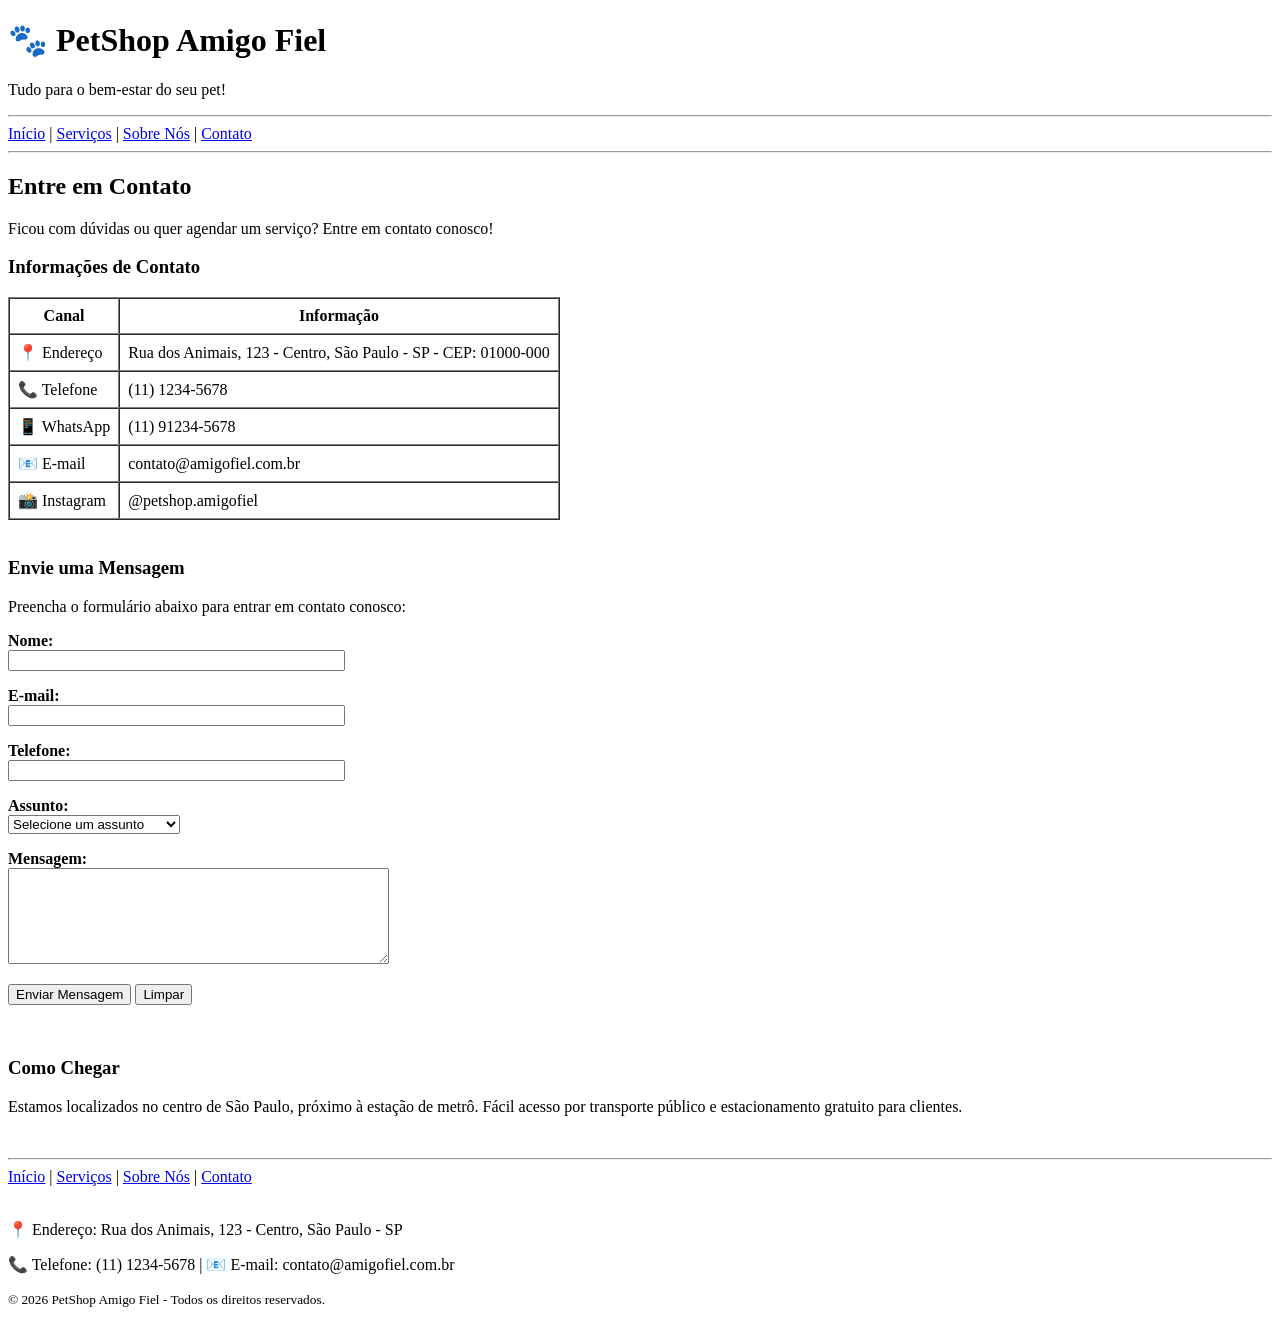
==== contato.html @ 0a58336a "Fase 1 - PetShop Amigo Fiel: HTML puro" ====
<!DOCTYPE html>
<html lang="pt-BR">
<head>
    <meta charset="UTF-8">
    <meta name="viewport" content="width=device-width, initial-scale=1.0">
    <title>PetShop Amigo Fiel - Contato</title>
</head>
<body>

    <!-- CABEÇALHO -->
    <header>
        <h1>🐾 PetShop Amigo Fiel</h1>
        <p>Tudo para o bem-estar do seu pet!</p>
        <hr>
        <nav>
            <a href="index.html">Início</a> |
            <a href="servicos.html">Serviços</a> |
            <a href="sobre.html">Sobre Nós</a> |
            <a href="contato.html">Contato</a>
        </nav>
        <hr>
    </header>

    <!-- CORPO DA PÁGINA -->
    <main>
        <h2>Entre em Contato</h2>
        <p>Ficou com dúvidas ou quer agendar um serviço? Entre em contato conosco!</p>

        <h3>Informações de Contato</h3>
        <table border="1" cellpadding="8" cellspacing="0">
            <tr>
                <th>Canal</th>
                <th>Informação</th>
            </tr>
            <tr>
                <td>📍 Endereço</td>
                <td>Rua dos Animais, 123 - Centro, São Paulo - SP - CEP: 01000-000</td>
            </tr>
            <tr>
                <td>📞 Telefone</td>
                <td>(11) 1234-5678</td>
            </tr>
            <tr>
                <td>📱 WhatsApp</td>
                <td>(11) 91234-5678</td>
            </tr>
            <tr>
                <td>📧 E-mail</td>
                <td>contato@amigofiel.com.br</td>
            </tr>
            <tr>
                <td>📸 Instagram</td>
                <td>@petshop.amigofiel</td>
            </tr>
        </table>

        <br>

        <h3>Envie uma Mensagem</h3>
        <p>Preencha o formulário abaixo para entrar em contato conosco:</p>

        <form>
            <p>
                <label for="nome"><strong>Nome:</strong></label><br>
                <input type="text" id="nome" name="nome" size="40">
            </p>
            <p>
                <label for="email"><strong>E-mail:</strong></label><br>
                <input type="email" id="email" name="email" size="40">
            </p>
            <p>
                <label for="telefone"><strong>Telefone:</strong></label><br>
                <input type="tel" id="telefone" name="telefone" size="40">
            </p>
            <p>
                <label for="assunto"><strong>Assunto:</strong></label><br>
                <select id="assunto" name="assunto">
                    <option value="">Selecione um assunto</option>
                    <option value="agendamento">Agendamento de Serviço</option>
                    <option value="produtos">Dúvidas sobre Produtos</option>
                    <option value="orcamento">Solicitar Orçamento</option>
                    <option value="reclamacao">Reclamação</option>
                    <option value="outro">Outro</option>
                </select>
            </p>
            <p>
                <label for="mensagem"><strong>Mensagem:</strong></label><br>
                <textarea id="mensagem" name="mensagem" rows="6" cols="45"></textarea>
            </p>
            <p>
                <input type="submit" value="Enviar Mensagem">
                <input type="reset" value="Limpar">
            </p>
        </form>

        <br>

        <h3>Como Chegar</h3>
        <p>Estamos localizados no centro de São Paulo, próximo à estação de metrô. Fácil acesso por transporte público e estacionamento gratuito para clientes.</p>
    </main>

    <br>

    <!-- RODAPÉ -->
    <footer>
        <hr>
        <nav>
            <a href="index.html">Início</a> |
            <a href="servicos.html">Serviços</a> |
            <a href="sobre.html">Sobre Nós</a> |
            <a href="contato.html">Contato</a>
        </nav>
        <br>
        <p>📍 Endereço: Rua dos Animais, 123 - Centro, São Paulo - SP</p>
        <p>📞 Telefone: (11) 1234-5678 | 📧 E-mail: contato@amigofiel.com.br</p>
        <p><small>&copy; 2026 PetShop Amigo Fiel - Todos os direitos reservados.</small></p>
    </footer>

</body>
</html>
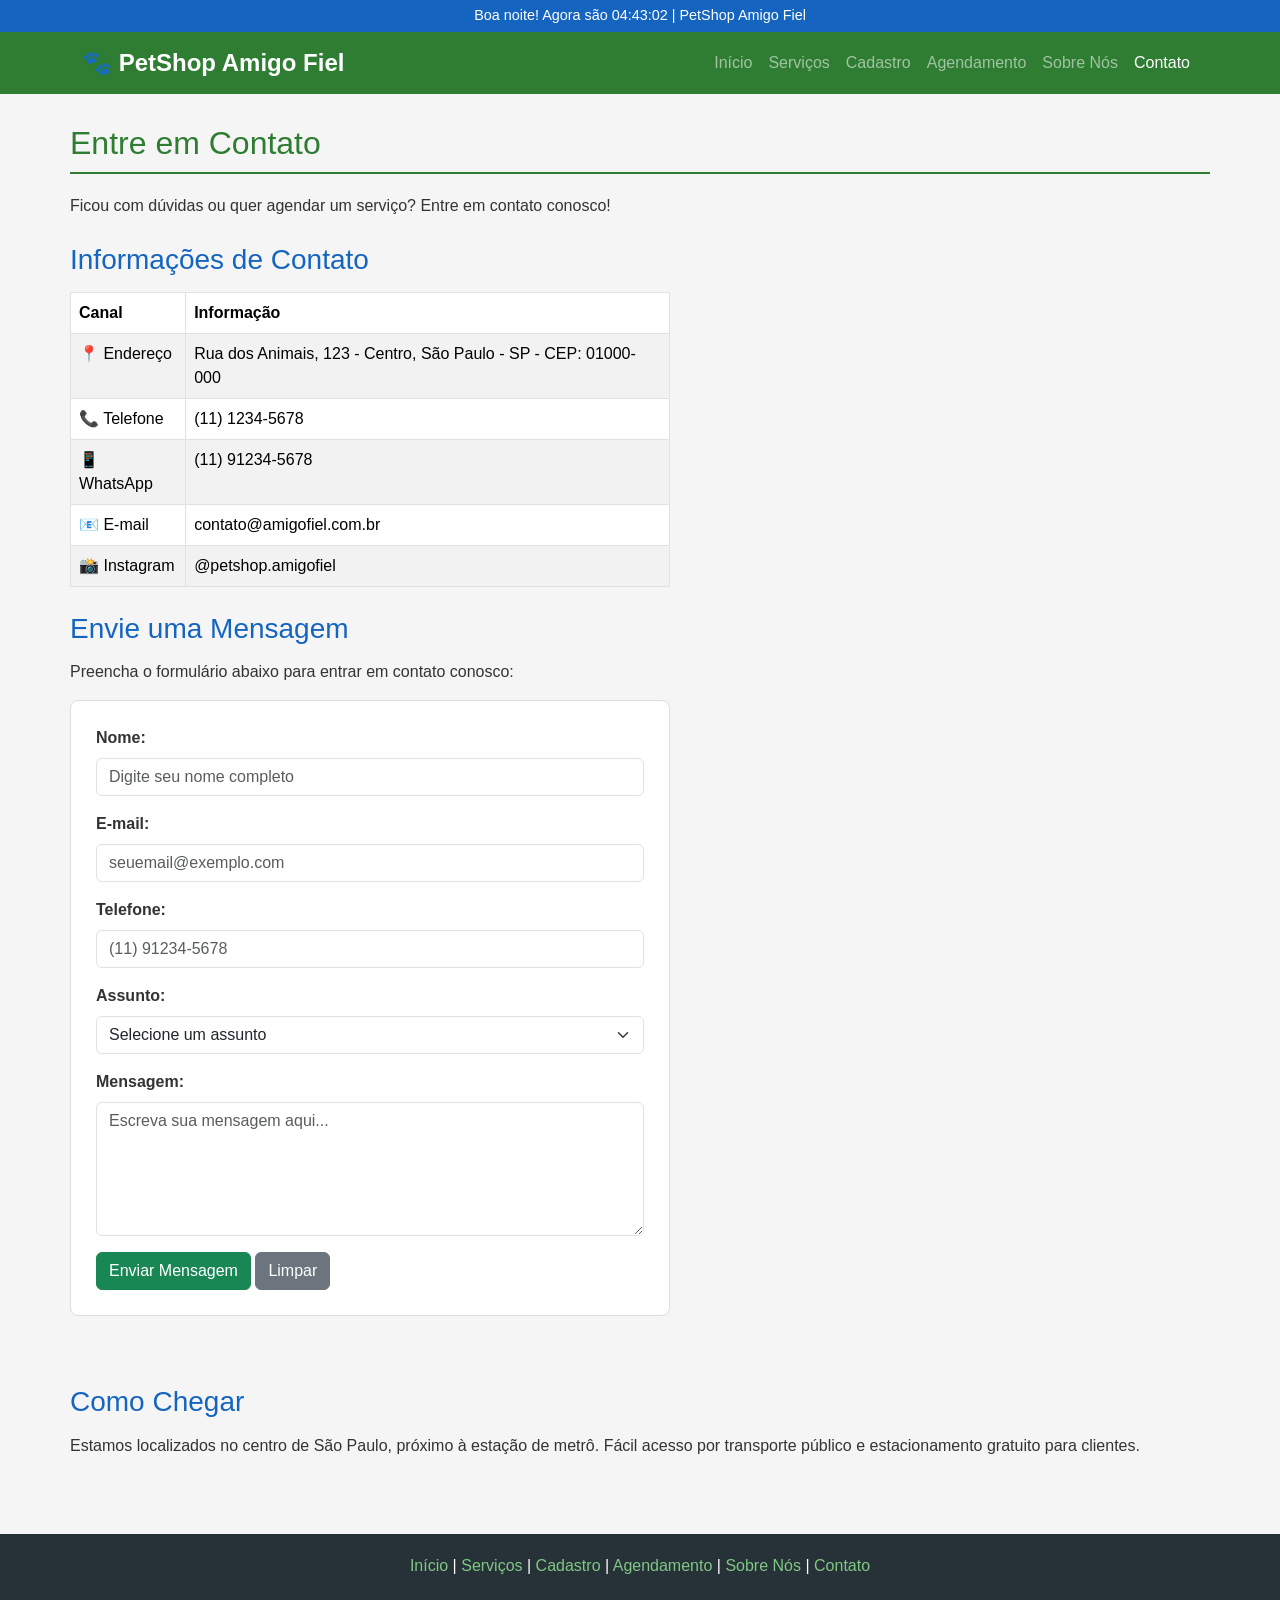
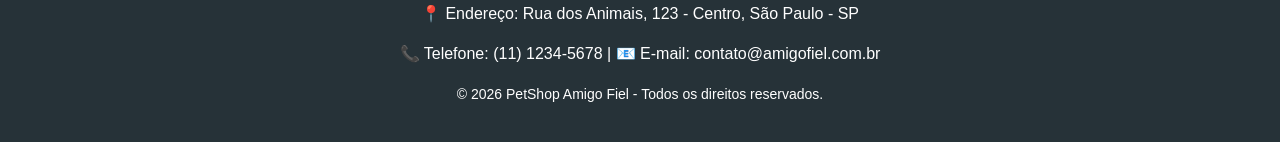
==== commit 0f695b7b: "Fase 2: CSS/Bootstrap, JavaScript, cadastro, agendamento, acessibilidade" ====
--- a/contato.html
+++ b/contato.html
@@ -3,95 +3,117 @@
 <head>
     <meta charset="UTF-8">
     <meta name="viewport" content="width=device-width, initial-scale=1.0">
+    <meta name="description" content="Entre em contato com o PetShop Amigo Fiel - telefone, e-mail e formulário">
     <title>PetShop Amigo Fiel - Contato</title>
+    <!-- Bootstrap CSS local -->
+    <link rel="stylesheet" href="css/bootstrap.min.css">
+    <!-- CSS Customizado -->
+    <link rel="stylesheet" href="css/style.css">
 </head>
 <body>
 
-    <!-- CABEÇALHO -->
-    <header>
-        <h1>🐾 PetShop Amigo Fiel</h1>
-        <p>Tudo para o bem-estar do seu pet!</p>
-        <hr>
-        <nav>
-            <a href="index.html">Início</a> |
-            <a href="servicos.html">Serviços</a> |
-            <a href="sobre.html">Sobre Nós</a> |
-            <a href="contato.html">Contato</a>
-        </nav>
-        <hr>
-    </header>
+    <!-- Link de acessibilidade: pular para o conteúdo principal -->
+    <a href="#conteudo-principal" class="skip-nav" aria-label="Pular para o conteúdo principal">Pular para o conteúdo</a>
 
-    <!-- CORPO DA PÁGINA -->
-    <main>
+    <!-- BARRA DE SAUDAÇÃO E RELÓGIO -->
+    <div id="saudacao" role="status" aria-live="polite">Carregando...</div>
+
+    <!-- NAVBAR BOOTSTRAP -->
+    <nav class="navbar navbar-expand-lg navbar-dark" role="navigation" aria-label="Menu principal">
+        <div class="container">
+            <a class="navbar-brand" href="index.html">🐾 PetShop Amigo Fiel</a>
+            <button class="navbar-toggler" type="button" data-bs-toggle="collapse" data-bs-target="#navbarNav"
+                    aria-controls="navbarNav" aria-expanded="false" aria-label="Abrir menu de navegação">
+                <span class="navbar-toggler-icon"></span>
+            </button>
+            <div class="collapse navbar-collapse" id="navbarNav">
+                <ul class="navbar-nav ms-auto">
+                    <li class="nav-item"><a class="nav-link" href="index.html" aria-label="Página Inicial">Início</a></li>
+                    <li class="nav-item"><a class="nav-link" href="servicos.html" aria-label="Nossos Serviços">Serviços</a></li>
+                    <li class="nav-item"><a class="nav-link" href="cadastro.html" aria-label="Cadastro de Cliente e Pet">Cadastro</a></li>
+                    <li class="nav-item"><a class="nav-link" href="agendamento.html" aria-label="Agendamento de Serviço">Agendamento</a></li>
+                    <li class="nav-item"><a class="nav-link" href="sobre.html" aria-label="Sobre Nós">Sobre Nós</a></li>
+                    <li class="nav-item"><a class="nav-link active" href="contato.html" aria-label="Entre em Contato">Contato</a></li>
+                </ul>
+            </div>
+        </div>
+    </nav>
+
+    <!-- CONTEÚDO PRINCIPAL -->
+    <main id="conteudo-principal" class="container secao-conteudo" role="main">
         <h2>Entre em Contato</h2>
         <p>Ficou com dúvidas ou quer agendar um serviço? Entre em contato conosco!</p>
 
+        <!-- Informações de Contato -->
         <h3>Informações de Contato</h3>
-        <table border="1" cellpadding="8" cellspacing="0">
-            <tr>
-                <th>Canal</th>
-                <th>Informação</th>
-            </tr>
-            <tr>
-                <td>📍 Endereço</td>
-                <td>Rua dos Animais, 123 - Centro, São Paulo - SP - CEP: 01000-000</td>
-            </tr>
-            <tr>
-                <td>📞 Telefone</td>
-                <td>(11) 1234-5678</td>
-            </tr>
-            <tr>
-                <td>📱 WhatsApp</td>
-                <td>(11) 91234-5678</td>
-            </tr>
-            <tr>
-                <td>📧 E-mail</td>
-                <td>contato@amigofiel.com.br</td>
-            </tr>
-            <tr>
-                <td>📸 Instagram</td>
-                <td>@petshop.amigofiel</td>
-            </tr>
+        <table class="table table-striped table-bordered" style="max-width: 600px;">
+            <thead>
+                <tr>
+                    <th>Canal</th>
+                    <th>Informação</th>
+                </tr>
+            </thead>
+            <tbody>
+                <tr>
+                    <td>📍 Endereço</td>
+                    <td>Rua dos Animais, 123 - Centro, São Paulo - SP - CEP: 01000-000</td>
+                </tr>
+                <tr>
+                    <td>📞 Telefone</td>
+                    <td>(11) 1234-5678</td>
+                </tr>
+                <tr>
+                    <td>📱 WhatsApp</td>
+                    <td>(11) 91234-5678</td>
+                </tr>
+                <tr>
+                    <td>📧 E-mail</td>
+                    <td>contato@amigofiel.com.br</td>
+                </tr>
+                <tr>
+                    <td>📸 Instagram</td>
+                    <td>@petshop.amigofiel</td>
+                </tr>
+            </tbody>
         </table>
 
-        <br>
-
+        <!-- Formulário de Contato -->
         <h3>Envie uma Mensagem</h3>
         <p>Preencha o formulário abaixo para entrar em contato conosco:</p>
 
-        <form>
-            <p>
-                <label for="nome"><strong>Nome:</strong></label><br>
-                <input type="text" id="nome" name="nome" size="40">
-            </p>
-            <p>
-                <label for="email"><strong>E-mail:</strong></label><br>
-                <input type="email" id="email" name="email" size="40">
-            </p>
-            <p>
-                <label for="telefone"><strong>Telefone:</strong></label><br>
-                <input type="tel" id="telefone" name="telefone" size="40">
-            </p>
-            <p>
-                <label for="assunto"><strong>Assunto:</strong></label><br>
-                <select id="assunto" name="assunto">
-                    <option value="">Selecione um assunto</option>
-                    <option value="agendamento">Agendamento de Serviço</option>
-                    <option value="produtos">Dúvidas sobre Produtos</option>
-                    <option value="orcamento">Solicitar Orçamento</option>
-                    <option value="reclamacao">Reclamação</option>
-                    <option value="outro">Outro</option>
-                </select>
-            </p>
-            <p>
-                <label for="mensagem"><strong>Mensagem:</strong></label><br>
-                <textarea id="mensagem" name="mensagem" rows="6" cols="45"></textarea>
-            </p>
-            <p>
-                <input type="submit" value="Enviar Mensagem">
-                <input type="reset" value="Limpar">
-            </p>
-        </form>
+        <div class="formulario-secao" style="max-width: 600px;">
+            <form>
+                <div class="mb-3">
+                    <label for="nome" class="form-label"><strong>Nome:</strong></label>
+                    <input type="text" class="form-control" id="nome" name="nome" placeholder="Digite seu nome completo" required>
+                </div>
+                <div class="mb-3">
+                    <label for="email" class="form-label"><strong>E-mail:</strong></label>
+                    <input type="email" class="form-control" id="email" name="email" placeholder="seuemail@exemplo.com" required>
+                </div>
+                <div class="mb-3">
+                    <label for="telefone" class="form-label"><strong>Telefone:</strong></label>
+                    <input type="tel" class="form-control" id="telefone" name="telefone" placeholder="(11) 91234-5678">
+                </div>
+                <div class="mb-3">
+                    <label for="assunto" class="form-label"><strong>Assunto:</strong></label>
+                    <select class="form-select" id="assunto" name="assunto" required>
+                        <option value="">Selecione um assunto</option>
+                        <option value="agendamento">Agendamento de Serviço</option>
+                        <option value="produtos">Dúvidas sobre Produtos</option>
+                        <option value="orcamento">Solicitar Orçamento</option>
+                        <option value="reclamacao">Reclamação</option>
+                        <option value="outro">Outro</option>
+                    </select>
+                </div>
+                <div class="mb-3">
+                    <label for="mensagem" class="form-label"><strong>Mensagem:</strong></label>
+                    <textarea class="form-control" id="mensagem" name="mensagem" rows="5" placeholder="Escreva sua mensagem aqui..." required></textarea>
+                </div>
+                <button type="submit" class="btn btn-success">Enviar Mensagem</button>
+                <button type="reset" class="btn btn-secondary">Limpar</button>
+            </form>
+        </div>
 
         <br>
 
@@ -99,22 +121,28 @@
         <p>Estamos localizados no centro de São Paulo, próximo à estação de metrô. Fácil acesso por transporte público e estacionamento gratuito para clientes.</p>
     </main>
 
-    <br>
+    <!-- RODAPÉ -->
+    <footer role="contentinfo">
+        <div class="container text-center">
+            <nav aria-label="Menu do rodapé">
+                <a href="index.html">Início</a> |
+                <a href="servicos.html">Serviços</a> |
+                <a href="cadastro.html">Cadastro</a> |
+                <a href="agendamento.html">Agendamento</a> |
+                <a href="sobre.html">Sobre Nós</a> |
+                <a href="contato.html">Contato</a>
+            </nav>
+            <br>
+            <p>📍 Endereço: Rua dos Animais, 123 - Centro, São Paulo - SP</p>
+            <p>📞 Telefone: (11) 1234-5678 | 📧 E-mail: contato@amigofiel.com.br</p>
+            <p><small>&copy; <span id="ano-atual">2026</span> PetShop Amigo Fiel - Todos os direitos reservados.</small></p>
+        </div>
+    </footer>
 
-    <!-- RODAPÉ -->
-    <footer>
-        <hr>
-        <nav>
-            <a href="index.html">Início</a> |
-            <a href="servicos.html">Serviços</a> |
-            <a href="sobre.html">Sobre Nós</a> |
-            <a href="contato.html">Contato</a>
-        </nav>
-        <br>
-        <p>📍 Endereço: Rua dos Animais, 123 - Centro, São Paulo - SP</p>
-        <p>📞 Telefone: (11) 1234-5678 | 📧 E-mail: contato@amigofiel.com.br</p>
-        <p><small>&copy; 2026 PetShop Amigo Fiel - Todos os direitos reservados.</small></p>
-    </footer>
+    <!-- Bootstrap JS local -->
+    <script src="js/bootstrap.bundle.min.js"></script>
+    <!-- JavaScript customizado -->
+    <script src="js/main.js"></script>
 
 </body>
 </html>
--- a/css/style.css
+++ b/css/style.css
@@ -0,0 +1,176 @@
+/* ============================================
+   CSS Customizado - PetShop Amigo Fiel (Fase 2)
+   Complementa o Bootstrap com estilos do tema
+   ============================================ */
+
+/* Cores do tema */
+:root {
+    --cor-primaria: #2e7d32;
+    --cor-secundaria: #1565c0;
+    --cor-fundo: #f5f5f5;
+    --cor-texto: #333;
+    --cor-footer: #263238;
+}
+
+/* Reset básico */
+body {
+    font-family: Arial, Helvetica, sans-serif;
+    color: var(--cor-texto);
+    background-color: var(--cor-fundo);
+}
+
+/* ===================== NAVBAR ===================== */
+/* Estilo customizado para a barra de navegação */
+.navbar {
+    background-color: var(--cor-primaria) !important;
+}
+
+.navbar-brand {
+    font-size: 1.5rem;
+    font-weight: bold;
+}
+
+/* ===================== CARROSSEL ===================== */
+/* Ajuste da altura e das imagens do carrossel */
+.carousel-item img {
+    height: 400px;
+    object-fit: cover;
+    width: 100%;
+}
+
+.carousel-caption {
+    background-color: rgba(0, 0, 0, 0.5);
+    border-radius: 10px;
+    padding: 15px;
+}
+
+/* ===================== SEÇÕES ===================== */
+/* Espaçamento e estilo das seções de conteúdo */
+.secao-conteudo {
+    padding: 30px 0;
+}
+
+.secao-conteudo h2 {
+    color: var(--cor-primaria);
+    margin-bottom: 20px;
+    border-bottom: 2px solid var(--cor-primaria);
+    padding-bottom: 10px;
+}
+
+.secao-conteudo h3 {
+    color: var(--cor-secundaria);
+    margin-top: 25px;
+    margin-bottom: 15px;
+}
+
+/* ===================== CARDS DE PRODUTOS ===================== */
+/* Estilo dos cards usados para exibir produtos */
+.card {
+    border: 1px solid #ddd;
+    transition: transform 0.2s;
+    margin-bottom: 20px;
+}
+
+.card:hover {
+    transform: scale(1.02);
+    box-shadow: 0 4px 8px rgba(0,0,0,0.15);
+}
+
+.card img {
+    height: 200px;
+    object-fit: contain;
+    padding: 10px;
+    background-color: #fff;
+}
+
+.card-title {
+    color: var(--cor-primaria);
+    font-weight: bold;
+}
+
+.card .preco {
+    color: var(--cor-secundaria);
+    font-size: 1.2rem;
+    font-weight: bold;
+}
+
+/* ===================== TABELAS ===================== */
+/* Estilo para as tabelas de serviços e horários */
+.table thead {
+    background-color: var(--cor-primaria);
+    color: white;
+}
+
+/* ===================== FORMULÁRIOS ===================== */
+/* Estilo para os formulários de cadastro e agendamento */
+.formulario-secao {
+    background-color: #fff;
+    border: 1px solid #ddd;
+    border-radius: 8px;
+    padding: 25px;
+    margin-bottom: 20px;
+}
+
+.formulario-secao h3 {
+    color: var(--cor-primaria);
+    border-bottom: 1px solid #ddd;
+    padding-bottom: 10px;
+}
+
+/* ===================== FOOTER ===================== */
+/* Estilo do rodapé */
+footer {
+    background-color: var(--cor-footer);
+    color: #fff;
+    padding: 20px 0;
+    margin-top: 30px;
+}
+
+footer a {
+    color: #81c784;
+    text-decoration: none;
+}
+
+footer a:hover {
+    color: #a5d6a7;
+    text-decoration: underline;
+}
+
+/* ===================== SAUDAÇÃO E RELÓGIO ===================== */
+/* Estilo para o relógio e saudação dinâmica no topo */
+#saudacao {
+    font-size: 0.9rem;
+    color: #fff;
+    background-color: var(--cor-secundaria);
+    padding: 5px 15px;
+    text-align: center;
+}
+
+/* ===================== ACESSIBILIDADE ===================== */
+/* Link para pular navegação (visível apenas com foco via teclado) */
+.skip-nav {
+    position: absolute;
+    top: -40px;
+    left: 0;
+    background: var(--cor-primaria);
+    color: #fff;
+    padding: 8px 16px;
+    z-index: 1000;
+    transition: top 0.3s;
+}
+
+.skip-nav:focus {
+    top: 0;
+}
+
+/* ===================== RESPONSIVIDADE ===================== */
+/* Ajustes para telas menores */
+@media (max-width: 768px) {
+    .carousel-item img {
+        height: 200px;
+    }
+
+    .card img {
+        height: 150px;
+    }
+}
